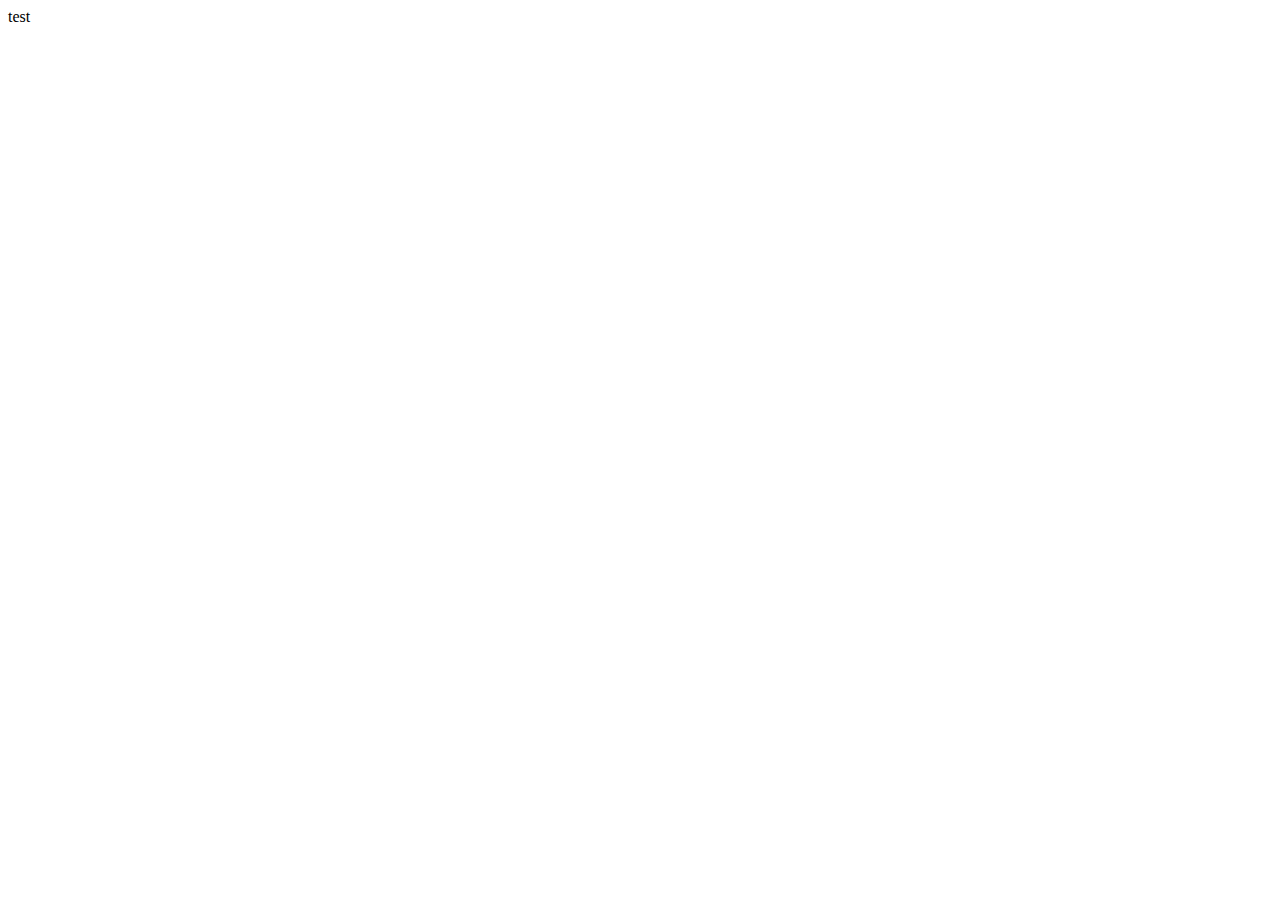
==== index.html @ 9069de32 "添加index" ====
<!doctype html>
<html lang="en">
<head>
    <meta charset="UTF-8">
    <meta name="viewport"
          content="width=device-width, user-scalable=no, initial-scale=1.0, maximum-scale=1.0, minimum-scale=1.0">
    <meta http-equiv="X-UA-Compatible" content="ie=edge">
    <title>日常工作总结的特效</title>
</head>
<body>
test
</body>
</html>
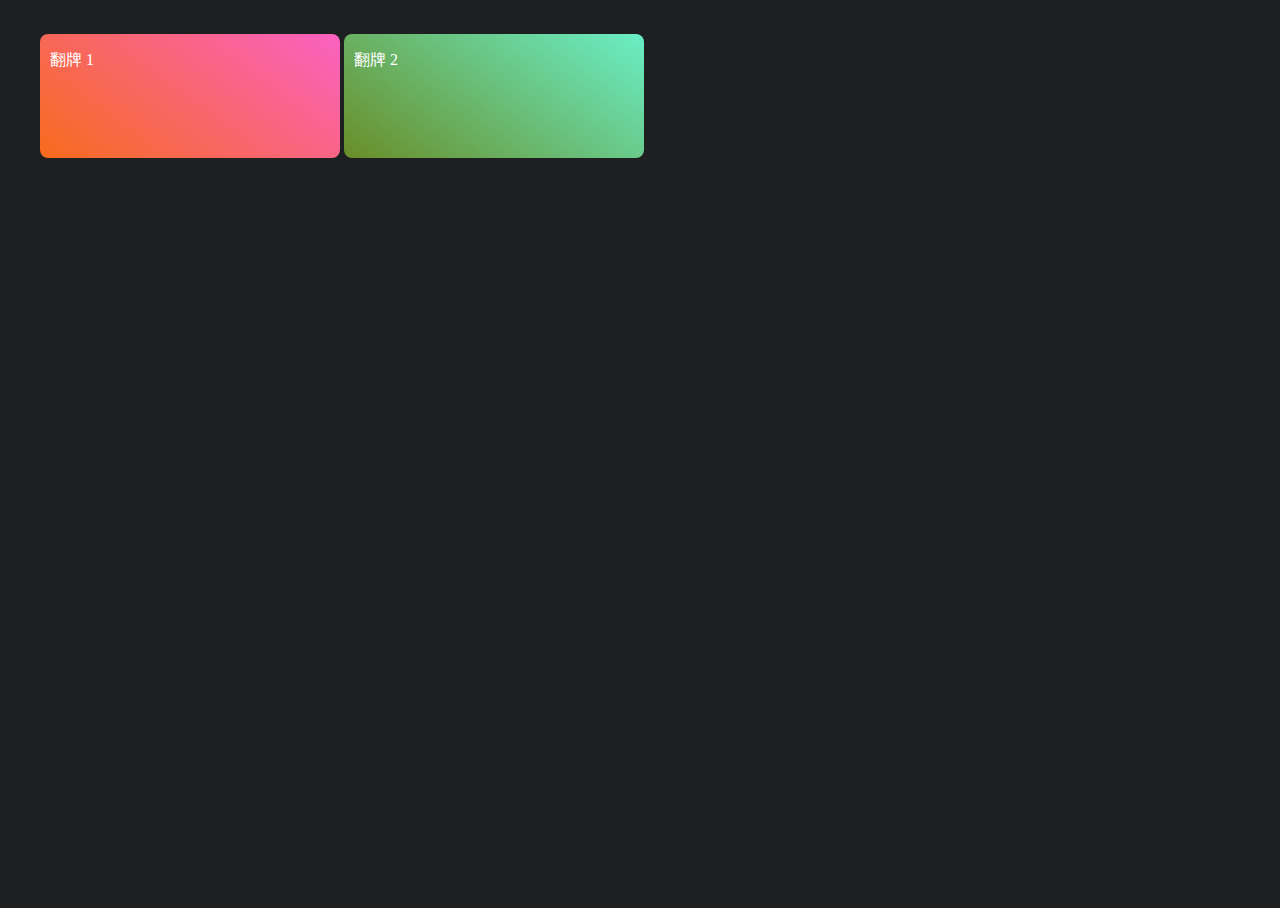
==== commit 94fa96ba: "修改index" ====
--- a/index.html
+++ b/index.html
@@ -1,13 +1,103 @@
 <!doctype html>
-<html lang="en">
+<html>
 <head>
     <meta charset="UTF-8">
-    <meta name="viewport"
-          content="width=device-width, user-scalable=no, initial-scale=1.0, maximum-scale=1.0, minimum-scale=1.0">
-    <meta http-equiv="X-UA-Compatible" content="ie=edge">
     <title>日常工作总结的特效</title>
+    <style>
+        html, body {
+            height: 100%;
+            background-color: #1D1F20;
+            background-color: #1D1F20;
+        }
+
+        .ge-container {
+            width: 1200px;
+            margin: auto;
+        }
+
+        .card--text {
+            color: #fff;
+        }
+
+        .card--title {
+            color: #1D1F20;
+            text-decoration: none;
+        }
+
+        .card {
+            width: 100%;
+            color: #fff;
+            background-image: linear-gradient(-154deg, red 0%, yellow 100%);
+            box-sizing: border-box;
+            border-radius: 8px;
+            padding: 10px;
+            line-height: 32px;
+            margin: 12px 0;
+            min-height: 124px;
+            box-sizing: border-box;
+            position: absolute;
+            transition: transform 1s ease;
+            backface-visibility: hidden;
+        }
+
+        .-orange {
+            background-image: linear-gradient(-143deg, #FA61C2 0%, #F76B1C 100%);
+        }
+
+        .-green {
+            background-image: linear-gradient(-144deg, #6AEEC6 0%, #698D28 100%);
+        }
+
+        .card-holder {
+            position: relative;
+            width: 300px;
+            display: inline-block;
+        }
+
+        .card-holder:hover .card.-front {
+            transform: rotateY(-0.5turn);
+        }
+
+        .card-holder:hover .card.-back {
+            transform: rotateY(0turn);
+        }
+
+        .-flipped {
+            transform: rotateY(0.5turn);
+        }
+
+        .container {
+            perspective: 1000px;
+        }
+
+    </style>
+
 </head>
-<body>
-test
+
+<body translate="no">
+<div class="ge-container">
+    <div class="card-holder">
+        <div class="card -small -back -flipped">
+            <a class="card--title" target="_blank"  href="demos/text1.html">文字特效 1</a>
+            <p class="card--text">
+                特效1是一个很牛逼的特效
+            </p>
+        </div>
+        <div class="card -small -front -orange">
+            翻牌 1
+        </div>
+    </div>
+    <div class="card-holder">
+        <div class="card -small -back -flipped">
+            <a class="card--title"  target="_blank" href="demos/textShadow.html">文字特效 2 </a>
+            <p class="card--text">
+                也是一个牛逼的特效
+            </p>
+        </div>
+        <div class="card -small -front -green">
+            翻牌 2
+        </div>
+    </div>
+</div>
 </body>
 </html>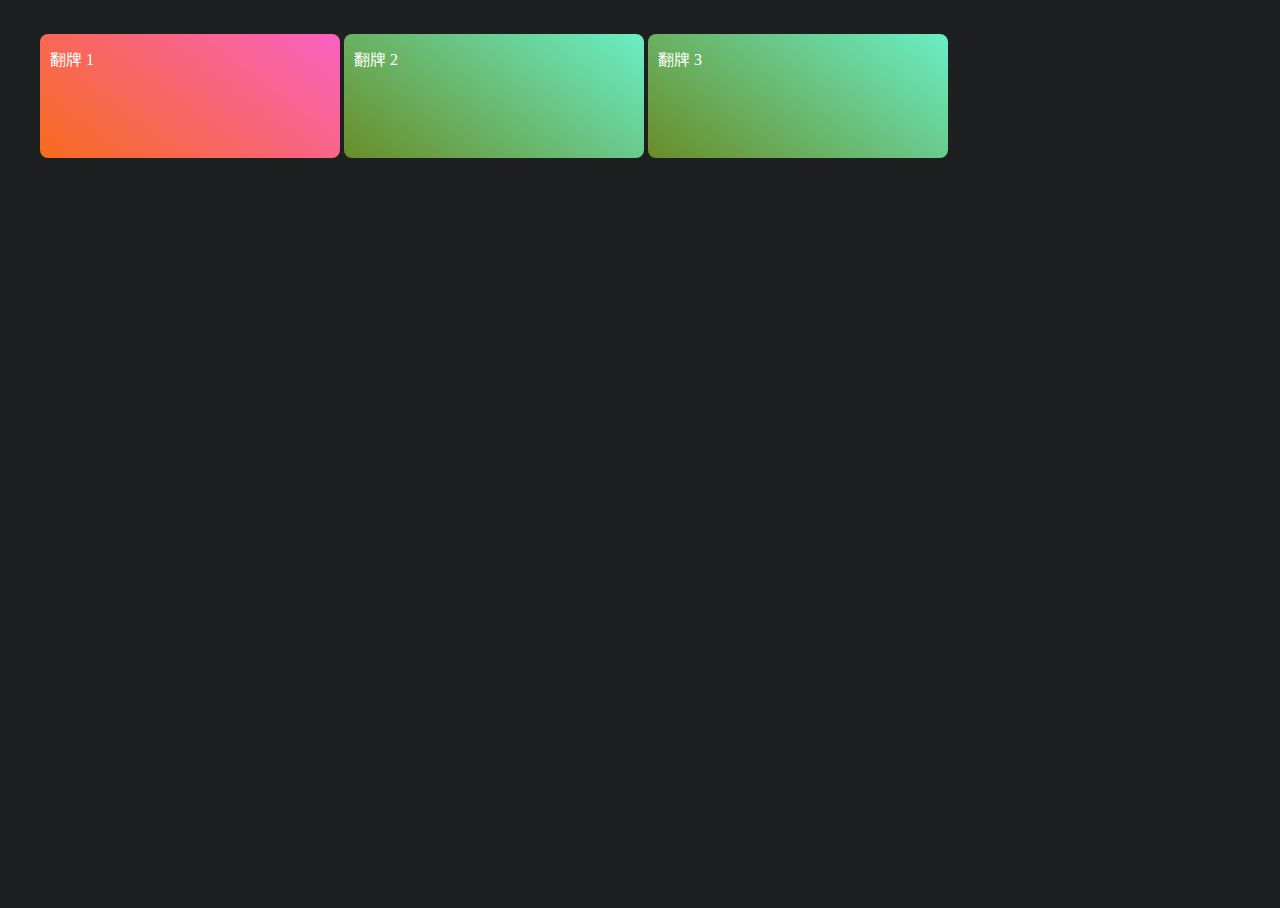
==== commit 760f68e0: "添加实例3" ====
--- a/index.html
+++ b/index.html
@@ -98,6 +98,17 @@
             翻牌 2
         </div>
     </div>
+    <div class="card-holder">
+        <div class="card -small -back -flipped">
+            <a class="card--title"  target="_blank" href="demos/opacityClick">图片透明穿透 </a>
+            <p class="card--text">
+                利用canvas完成
+            </p>
+        </div>
+        <div class="card -small -front -green">
+            翻牌 3
+        </div>
+    </div>
 </div>
 </body>
 </html>